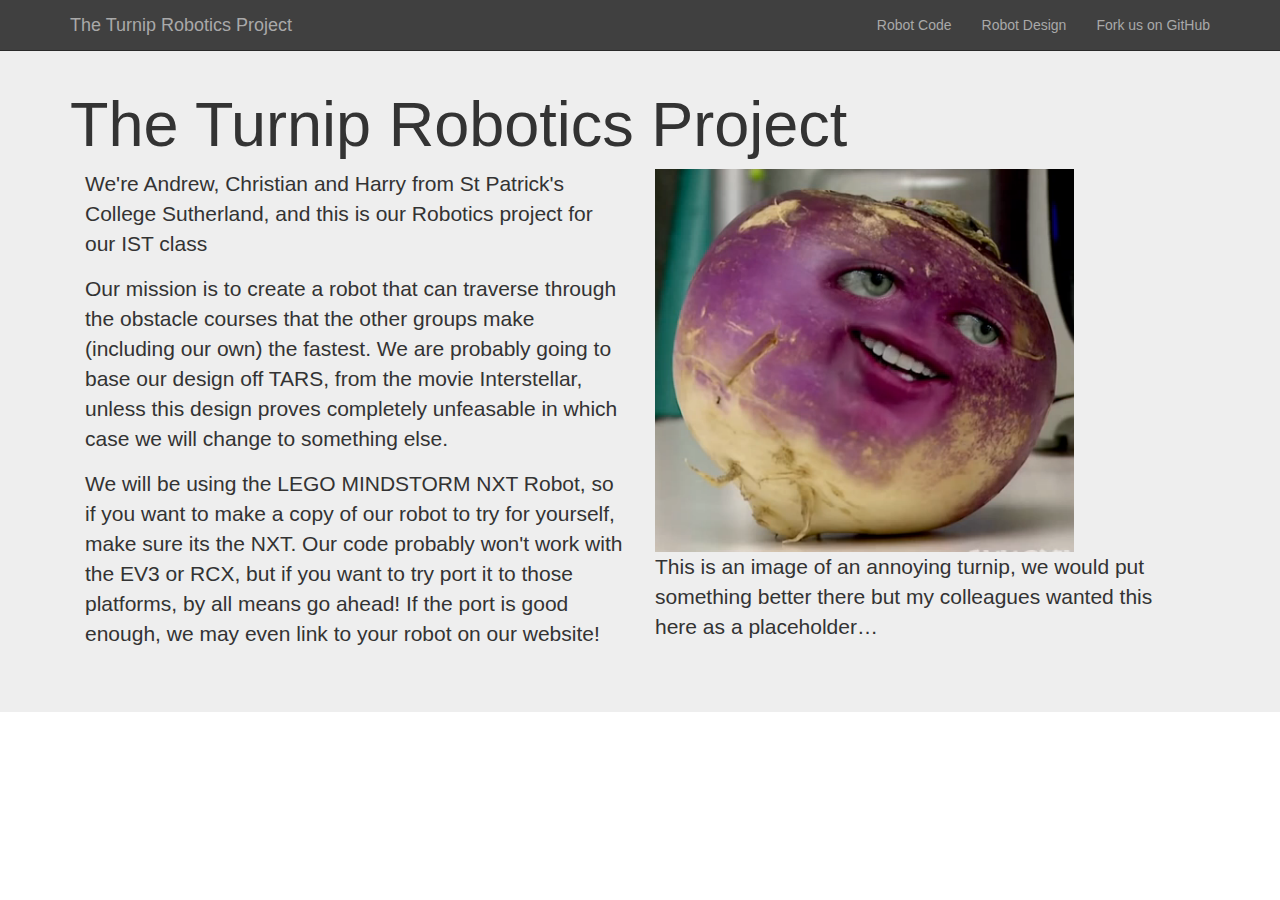
==== index.html @ 5889b2c0 "Added link to GitHub page in navbar" ====
<!DOCTYPE html>
<html lang="en">
  <head>
    <meta charset="utf-8">
    <meta http-equiv="X-UA-Compatible" content="IE=edge">
    <meta name="viewport" content="width=device-width, initial-scale=1">
    <!-- The above 3 meta tags *must* come first in the head; any other head content must come *after* these tags -->
    <title>The Turnip Robotics Project</title>

    <!-- Bootstrap -->
    <link href="css/bootstrap.min.css" rel="stylesheet">
    <link href="css/index.css" rel="stylesheet">

    <!-- HTML5 shim and Respond.js for IE8 support of HTML5 elements and media queries -->
    <!-- WARNING: Respond.js doesn't work if you view the page via file:// -->
    <!--[if lt IE 9]>
      <script src="https://oss.maxcdn.com/html5shiv/3.7.2/html5shiv.min.js"></script>
      <script src="https://oss.maxcdn.com/respond/1.4.2/respond.min.js"></script>
    <![endif]-->
  </head>
  <body>

    <!-- Fixed navbar -->
    <nav class="navbar navbar-inverse navbar-fixed-top">
      <div class="container">
        <div class="navbar-header">
          <button type="button" class="navbar-toggle collapsed" data-toggle="collapse" data-target="#navbar" aria-expanded="false" aria-controls="navbar">
            <span class="sr-only">Toggle navigation</span>
            <span class="icon-bar"></span>
            <span class="icon-bar"></span>
            <span class="icon-bar"></span>
          </button>
          <a class="navbar-brand" href="/index.html">The Turnip Robotics Project</a>
        </div>
        <div id="navbar" class="navbar-collapse collapse">
          <ul class="nav navbar-nav navbar-right">
            <li><a href="../navbar/">Robot Code</a></li>
            <li><a href="../navbar-static-top/">Robot Design</a></li>
            <li><a href="https://github.com/turniprobotics/">Fork us on GitHub</a>
          </ul>
        </div><!--/.nav-collapse -->
      </div>
    </nav>

    <div class="jumbotron">

      <!-- Main component for a primary marketing message or call to action -->
      <div class="container">
        <h1>The Turnip Robotics Project</h1>
        <div>
          <div class="col-md-6">
            <p>We're Andrew, Christian and Harry from St Patrick's College Sutherland, and this is our Robotics project for our IST class</p>
            <p>Our mission is to create a robot that can traverse through the obstacle courses that the other groups make (including our own) the fastest. We are probably going to base our design off TARS, from the movie Interstellar, unless this design proves completely unfeasable in which case we will change to something else.</p>
            <p>We will be using the LEGO MINDSTORM NXT Robot, so if you want to make a copy of our robot to try for yourself, make sure its the NXT. Our code probably won't work with the EV3 or RCX, but if you want to try port it to those platforms, by all means go ahead! If the port is good enough, we may even link to your robot on our website!</p>
          </div>
          <div class="col-md-6">
            <img src="images/annoyingturnip.png">
            <p>This is an image of an annoying turnip, we would put something better there but my colleagues wanted this here as a placeholder…</p>
          </div>
        </div>
      </div>

    </div> <!-- /container -->

    <!-- jQuery (necessary for Bootstrap's JavaScript plugins) -->
    <script src="https://ajax.googleapis.com/ajax/libs/jquery/1.11.3/jquery.min.js"></script>
    <!-- Include all compiled plugins (below), or include individual files as needed -->
    <script src="/js/bootstrap.min.js"></script>
  </body>
</html>
---- css/index.css ----
.jumbotron {
	padding-top: 70px;
}

.navbar-inverse {
	opacity: 0.85;
}
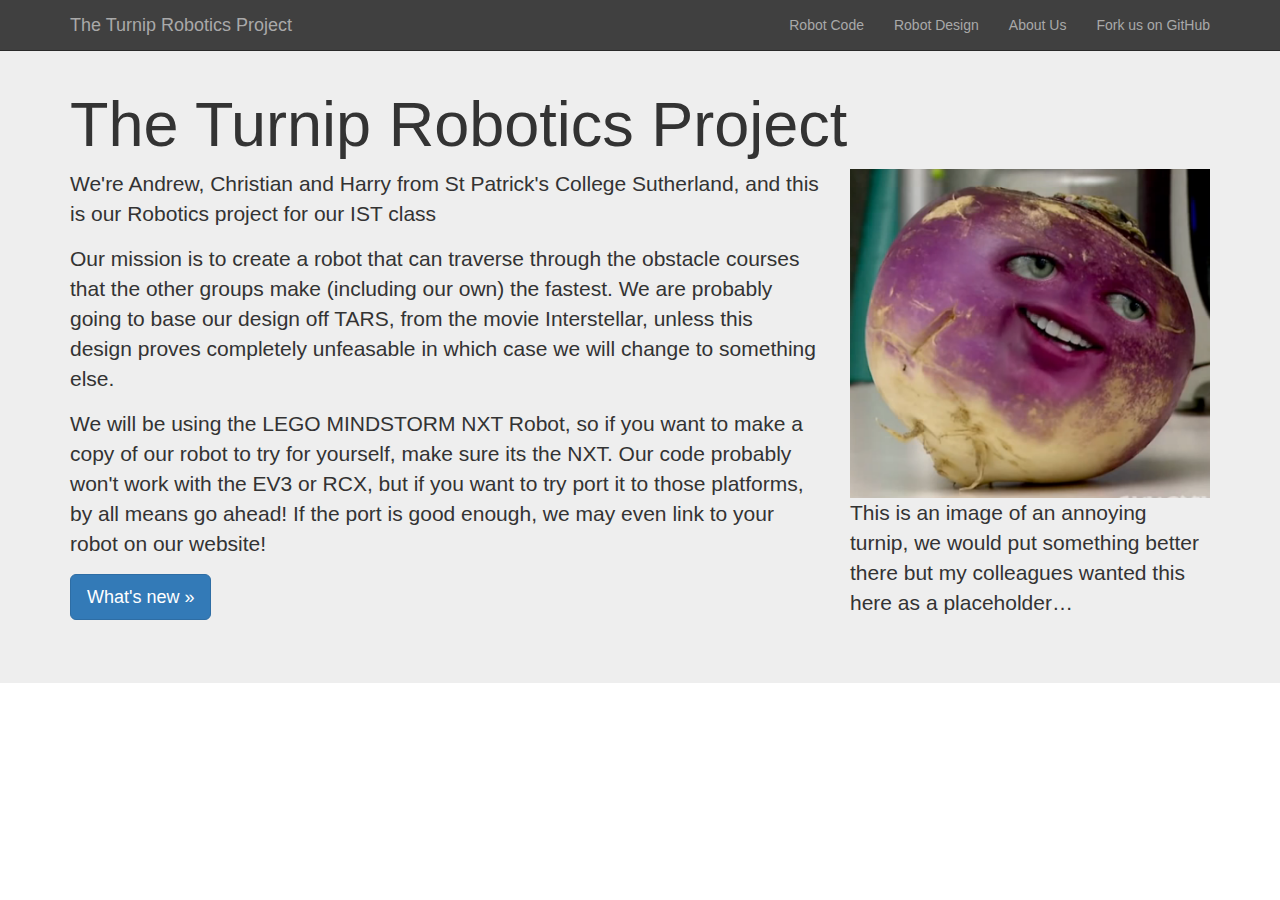
==== commit 9d393d31: "Added link to blog that I may or may not make" ====
--- a/index.html
+++ b/index.html
@@ -34,8 +34,9 @@
         </div>
         <div id="navbar" class="navbar-collapse collapse">
           <ul class="nav navbar-nav navbar-right">
-            <li><a href="../navbar/">Robot Code</a></li>
-            <li><a href="../navbar-static-top/">Robot Design</a></li>
+            <li><a href="code.html">Robot Code</a></li>
+            <li><a href="design.html/">Robot Design</a></li>
+            <li><a href="about-us.html">About Us</a></li>
             <li><a href="https://github.com/turniprobotics/">Fork us on GitHub</a>
           </ul>
         </div><!--/.nav-collapse -->
@@ -47,14 +48,17 @@
       <!-- Main component for a primary marketing message or call to action -->
       <div class="container">
         <h1>The Turnip Robotics Project</h1>
-        <div>
-          <div class="col-md-6">
+        <div class="row">
+          <div class="col-md-8">
             <p>We're Andrew, Christian and Harry from St Patrick's College Sutherland, and this is our Robotics project for our IST class</p>
             <p>Our mission is to create a robot that can traverse through the obstacle courses that the other groups make (including our own) the fastest. We are probably going to base our design off TARS, from the movie Interstellar, unless this design proves completely unfeasable in which case we will change to something else.</p>
             <p>We will be using the LEGO MINDSTORM NXT Robot, so if you want to make a copy of our robot to try for yourself, make sure its the NXT. Our code probably won't work with the EV3 or RCX, but if you want to try port it to those platforms, by all means go ahead! If the port is good enough, we may even link to your robot on our website!</p>
+            <p>
+              <a class="btn btn-lg btn-primary" href="/blog" role="button">What's new &raquo;</a>
+            </p>
           </div>
-          <div class="col-md-6">
-            <img src="images/annoyingturnip.png">
+          <div class="col-md-4">
+            <img src="images/annoyingturnip.png" style="width:100%" align="middle">
             <p>This is an image of an annoying turnip, we would put something better there but my colleagues wanted this here as a placeholder…</p>
           </div>
         </div>
--- a/css/index.css
+++ b/css/index.css
@@ -4,4 +4,4 @@
 
 .navbar-inverse {
 	opacity: 0.85;
-}+}
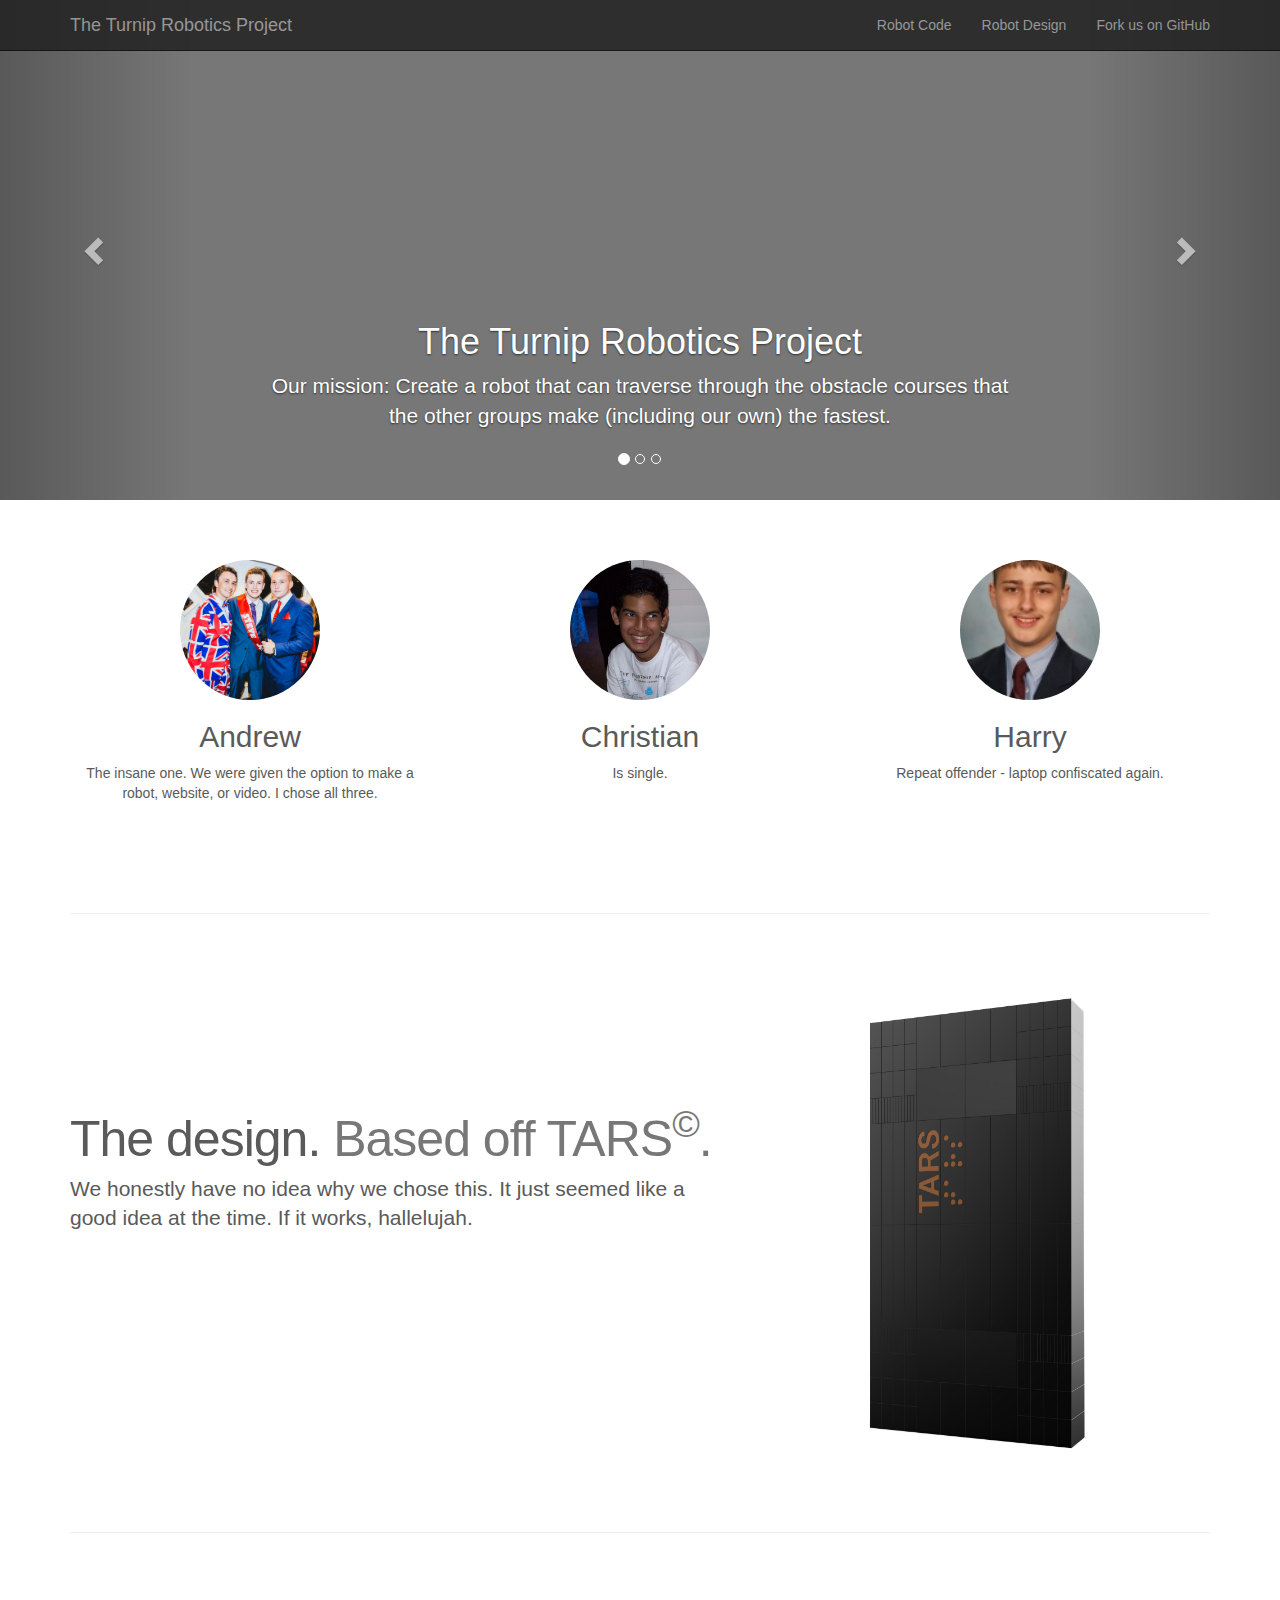
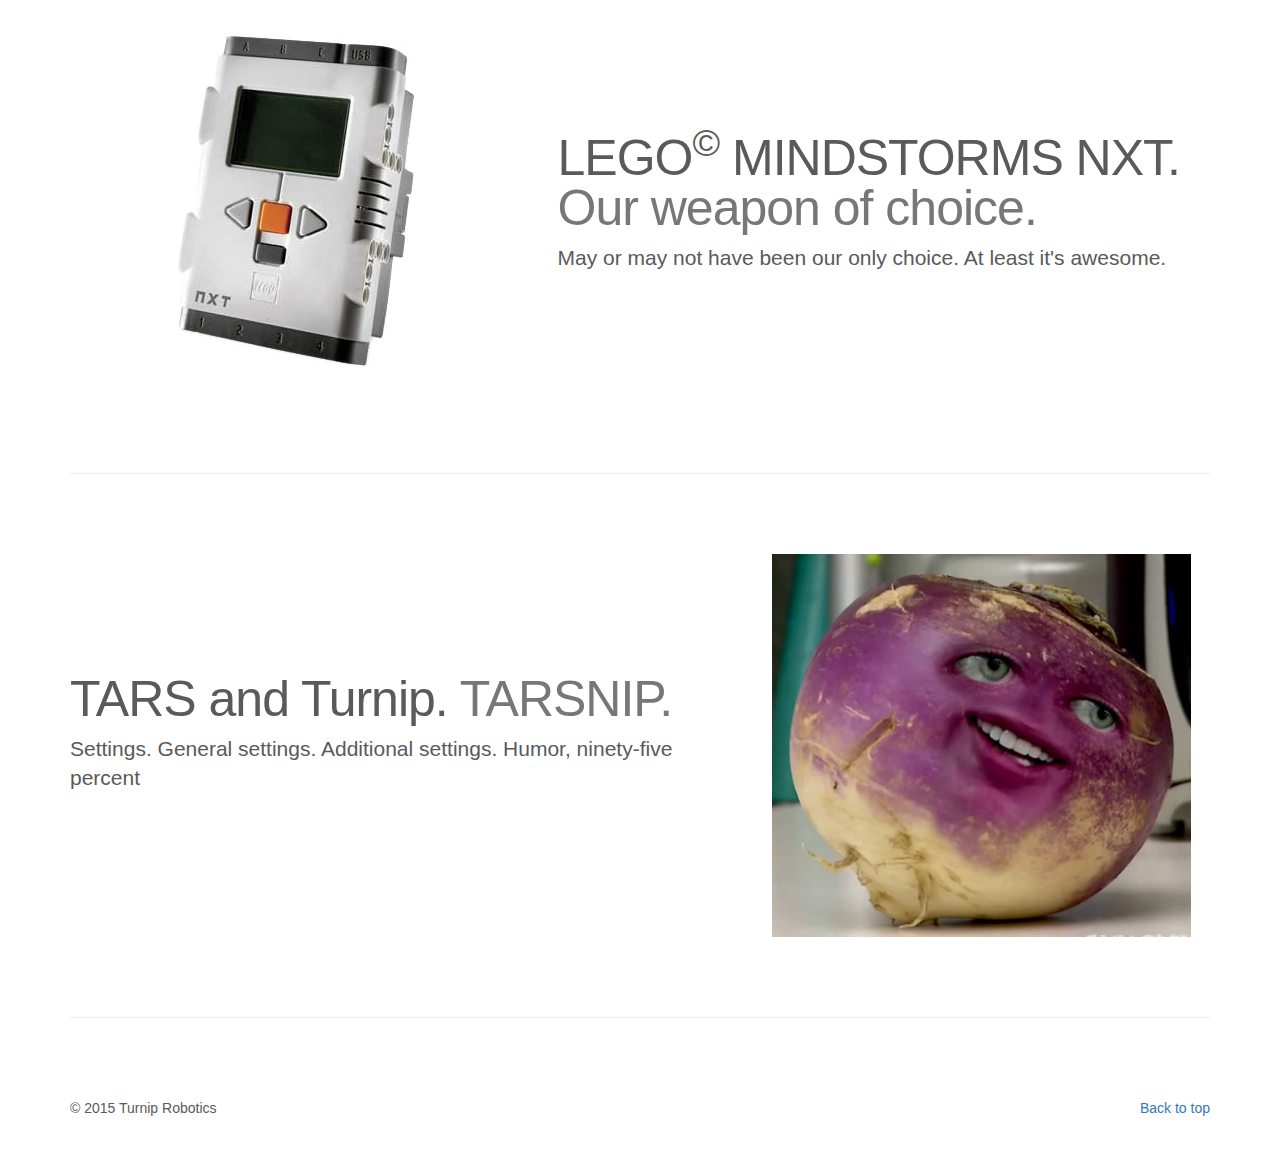
==== commit b33378f0: "Changed the design of the website to a carousel, and added more info" ====
--- a/index.html
+++ b/index.html
@@ -5,6 +5,8 @@
     <meta http-equiv="X-UA-Compatible" content="IE=edge">
     <meta name="viewport" content="width=device-width, initial-scale=1">
     <!-- The above 3 meta tags *must* come first in the head; any other head content must come *after* these tags -->
+    <meta name="description" content="Andrew, Christian and Harry's Robotics project for St. Patrick's College Sutherland, modelled after TARS from Interstellar">
+    <meta name="author" content="Turnip Robotics">
     <title>The Turnip Robotics Project</title>
 
     <!-- Bootstrap -->
@@ -36,35 +38,139 @@
           <ul class="nav navbar-nav navbar-right">
             <li><a href="code.html">Robot Code</a></li>
             <li><a href="design.html/">Robot Design</a></li>
-            <li><a href="about-us.html">About Us</a></li>
-            <li><a href="https://github.com/turniprobotics/">Fork us on GitHub</a>
+            <li><a href="https://github.com/turniprobotics/turniprobotics.github.io">Fork us on GitHub</a></li>
           </ul>
         </div><!--/.nav-collapse -->
       </div>
     </nav>
 
-    <div class="jumbotron">
-
-      <!-- Main component for a primary marketing message or call to action -->
-      <div class="container">
-        <h1>The Turnip Robotics Project</h1>
-        <div class="row">
-          <div class="col-md-8">
-            <p>We're Andrew, Christian and Harry from St Patrick's College Sutherland, and this is our Robotics project for our IST class</p>
-            <p>Our mission is to create a robot that can traverse through the obstacle courses that the other groups make (including our own) the fastest. We are probably going to base our design off TARS, from the movie Interstellar, unless this design proves completely unfeasable in which case we will change to something else.</p>
-            <p>We will be using the LEGO MINDSTORM NXT Robot, so if you want to make a copy of our robot to try for yourself, make sure its the NXT. Our code probably won't work with the EV3 or RCX, but if you want to try port it to those platforms, by all means go ahead! If the port is good enough, we may even link to your robot on our website!</p>
-            <p>
-              <a class="btn btn-lg btn-primary" href="/blog" role="button">What's new &raquo;</a>
-            </p>
+    <!-- Carousel
+    ================================================== -->
+    <div id="myCarousel" class="carousel slide" data-ride="carousel">
+      <!-- Indicators -->
+      <ol class="carousel-indicators">
+        <li data-target="#myCarousel" data-slide-to="0" class="active"></li>
+        <li data-target="#myCarousel" data-slide-to="1"></li>
+        <li data-target="#myCarousel" data-slide-to="2"></li>
+      </ol>
+      <div class="carousel-inner" role="listbox">
+        <div class="item active">
+          <img class="first-slide" src="[data-uri]" alt="First slide">
+          <div class="container">
+            <div class="carousel-caption">
+              <h1>The Turnip Robotics Project</h1>
+              <p>Our mission: Create a robot that can traverse through the obstacle courses that the other groups make (including our own) the fastest.</p>
+            </div>
           </div>
-          <div class="col-md-4">
-            <img src="images/annoyingturnip.png" style="width:100%" align="middle">
-            <p>This is an image of an annoying turnip, we would put something better there but my colleagues wanted this here as a placeholder…</p>
+        </div>
+        <div class="item">
+          <img class="second-slide" src="[data-uri]" alt="Second slide">
+          <div class="container">
+            <div class="carousel-caption">
+              <h1>What's new</h1>
+              <p>Catch up on our progress with the project</p>
+              <p><a class="btn btn-lg btn-primary" href="#" role="button">Blog &raquo;</a></p>
+            </div>
+          </div>
+        </div>
+        <div class="item">
+          <img class="third-slide" src="[data-uri]" alt="Third slide">
+          <div class="container">
+            <div class="carousel-caption">
+              <h1>Download our robot</h1>
+              <p>Want to make our robot yourselves? Download the LEGO Digital Designer and LEGO MINDSTORMS NXT .rbt files here</p>
+              <p><a class="btn btn-lg btn-primary" href="#" role="button">Download &raquo;</a></p>
+            </div>
           </div>
         </div>
       </div>
+      <a class="left carousel-control" href="#myCarousel" role="button" data-slide="prev">
+        <span class="glyphicon glyphicon-chevron-left" aria-hidden="true"></span>
+        <span class="sr-only">Previous</span>
+      </a>
+      <a class="right carousel-control" href="#myCarousel" role="button" data-slide="next">
+        <span class="glyphicon glyphicon-chevron-right" aria-hidden="true"></span>
+        <span class="sr-only">Next</span>
+      </a>
+    </div><!-- /.carousel -->
 
-    </div> <!-- /container -->
+
+    <!-- Marketing messaging and featurettes
+    ================================================== -->
+    <!-- Wrap the rest of the page in another container to center all the content. -->
+
+    <div class="container marketing">
+
+      <!-- Three columns of text below the carousel -->
+      <div class="row">
+        <div class="col-lg-4">
+          <img class="img-circle" src="images/Andrew.jpg" alt="Andrew" width="140" height="140">
+          <h2>Andrew</h2>
+          <p>The insane one. We were given the option to make a robot, website, or video. I chose all three.</p>
+        </div><!-- /.col-lg-4 -->
+        <div class="col-lg-4">
+          <img class="img-circle" src="images/Christian.jpg" alt="Generic placeholder image" width="140" height="140">
+          <h2>Christian</h2>
+          <p>Is single.</p>
+        </div><!-- /.col-lg-4 -->
+        <div class="col-lg-4">
+          <img class="img-circle" src="images/Harry.jpg" alt="Harry" width="140" height="140">
+          <h2>Harry</h2>
+          <p>Repeat offender - laptop confiscated again.</p>
+        </div><!-- /.col-lg-4 -->
+      </div><!-- /.row -->
+
+
+      <!-- START THE FEATURETTES -->
+
+      <hr class="featurette-divider">
+
+      <div class="row featurette">
+        <div class="col-md-7">
+          <h2 class="featurette-heading">The design. <span class="text-muted">Based off TARS<sup>&copy;</sup>.</span></h2>
+          <p class="lead">We honestly have no idea why we chose this. It just seemed like a good idea at the time. If it works, hallelujah.</p>
+        </div>
+        <div class="col-md-5">
+          <img class="featurette-image img-responsive center-block" src="images/TARS.jpg" alt="TARS">
+        </div>
+      </div>
+
+      <hr class="featurette-divider">
+
+      <div class="row featurette">
+        <div class="col-md-7 col-md-push-5">
+          <h2 class="featurette-heading">LEGO<sup>&copy;</sup> MINDSTORMS NXT. <span class="text-muted">Our weapon of choice.</span></h2>
+          <p class="lead">May or may not have been our only choice. At least it's awesome.</p>
+        </div>
+        <div class="col-md-5 col-md-pull-7">
+          <img class="featurette-image img-responsive center-block" src="images/NXT.jpg" alt="Generic placeholder image">
+        </div>
+      </div>
+
+      <hr class="featurette-divider">
+
+      <div class="row featurette">
+        <div class="col-md-7">
+          <h2 class="featurette-heading">TARS and Turnip. <span class="text-muted">TARSNIP.</span></h2>
+          <p class="lead">Settings. General settings. Additional settings. Humor, ninety-five percent</p>
+        </div>
+        <div class="col-md-5">
+          <img class="featurette-image img-responsive center-block" src="images/annoyingturnip.png" alt="Generic placeholder image">
+        </div>
+      </div>
+
+      <hr class="featurette-divider">
+
+      <!-- /END THE FEATURETTES -->
+
+
+      <!-- FOOTER -->
+      <footer>
+        <p class="pull-right"><a href="#">Back to top</a></p>
+        <p>&copy; 2015 Turnip Robotics</p>
+      </footer>
+
+    </div><!-- /.container -->
 
     <!-- jQuery (necessary for Bootstrap's JavaScript plugins) -->
     <script src="https://ajax.googleapis.com/ajax/libs/jquery/1.11.3/jquery.min.js"></script>
--- a/css/index.css
+++ b/css/index.css
@@ -1,7 +1,140 @@
-.jumbotron {
-	padding-top: 70px;
+/* GLOBAL STYLES
+-------------------------------------------------- */
+/* Padding below the footer and lighter body text */
+
+body {
+  padding-bottom: 40px;
+  color: #5a5a5a;
 }
 
+
+/* CUSTOMIZE THE NAVBAR
+-------------------------------------------------- */
+
+/* Special class on .container surrounding .navbar, used for positioning it into place. */
+.navbar-wrapper {
+  position: absolute;
+  top: 0;
+  right: 0;
+  left: 0;
+  z-index: 20;
+}
+
+/* Flip around the padding for proper display in narrow viewports */
+.navbar-wrapper > .container {
+  padding-right: 0;
+  padding-left: 0;
+}
+.navbar-wrapper .navbar {
+  padding-right: 15px;
+  padding-left: 15px;
+}
+.navbar-wrapper .navbar .container {
+  width: auto;
+}
 .navbar-inverse {
 	opacity: 0.85;
 }
+
+
+/* CUSTOMIZE THE CAROUSEL
+-------------------------------------------------- */
+
+/* Carousel base class */
+.carousel {
+  height: 500px;
+  margin-bottom: 60px;
+}
+/* Since positioning the image, we need to help out the caption */
+.carousel-caption {
+  z-index: 10;
+}
+
+/* Declare heights because of positioning of img element */
+.carousel .item {
+  height: 500px;
+  background-color: #777;
+}
+.carousel-inner > .item > img {
+  position: absolute;
+  top: 0;
+  left: 0;
+  min-width: 100%;
+  height: 500px;
+}
+.img-circle{
+	object-fit: cover;
+}
+
+
+/* MARKETING CONTENT
+-------------------------------------------------- */
+
+/* Center align the text within the three columns below the carousel */
+.marketing .col-lg-4 {
+  margin-bottom: 20px;
+  text-align: center;
+}
+.marketing h2 {
+  font-weight: normal;
+}
+.marketing .col-lg-4 p {
+  margin-right: 10px;
+  margin-left: 10px;
+}
+
+
+/* Featurettes
+------------------------- */
+
+.featurette-divider {
+  margin: 80px 0; /* Space out the Bootstrap <hr> more */
+}
+
+/* Thin out the marketing headings */
+.featurette-heading {
+  font-weight: 300;
+  line-height: 1;
+  letter-spacing: -1px;
+}
+
+
+/* RESPONSIVE CSS
+-------------------------------------------------- */
+
+@media (min-width: 768px) {
+  /* Navbar positioning foo */
+  .navbar-wrapper {
+    margin-top: 20px;
+  }
+  .navbar-wrapper .container {
+    padding-right: 15px;
+    padding-left: 15px;
+  }
+  .navbar-wrapper .navbar {
+    padding-right: 0;
+    padding-left: 0;
+  }
+
+  /* The navbar becomes detached from the top, so we round the corners */
+  .navbar-wrapper .navbar {
+    border-radius: 4px;
+  }
+
+  /* Bump up size of carousel content */
+  .carousel-caption p {
+    margin-bottom: 20px;
+    font-size: 21px;
+    line-height: 1.4;
+  }
+
+  .featurette-heading {
+    font-size: 50px;
+  }
+}
+
+@media (min-width: 992px) {
+  .featurette-heading {
+    margin-top: 120px;
+  }
+}
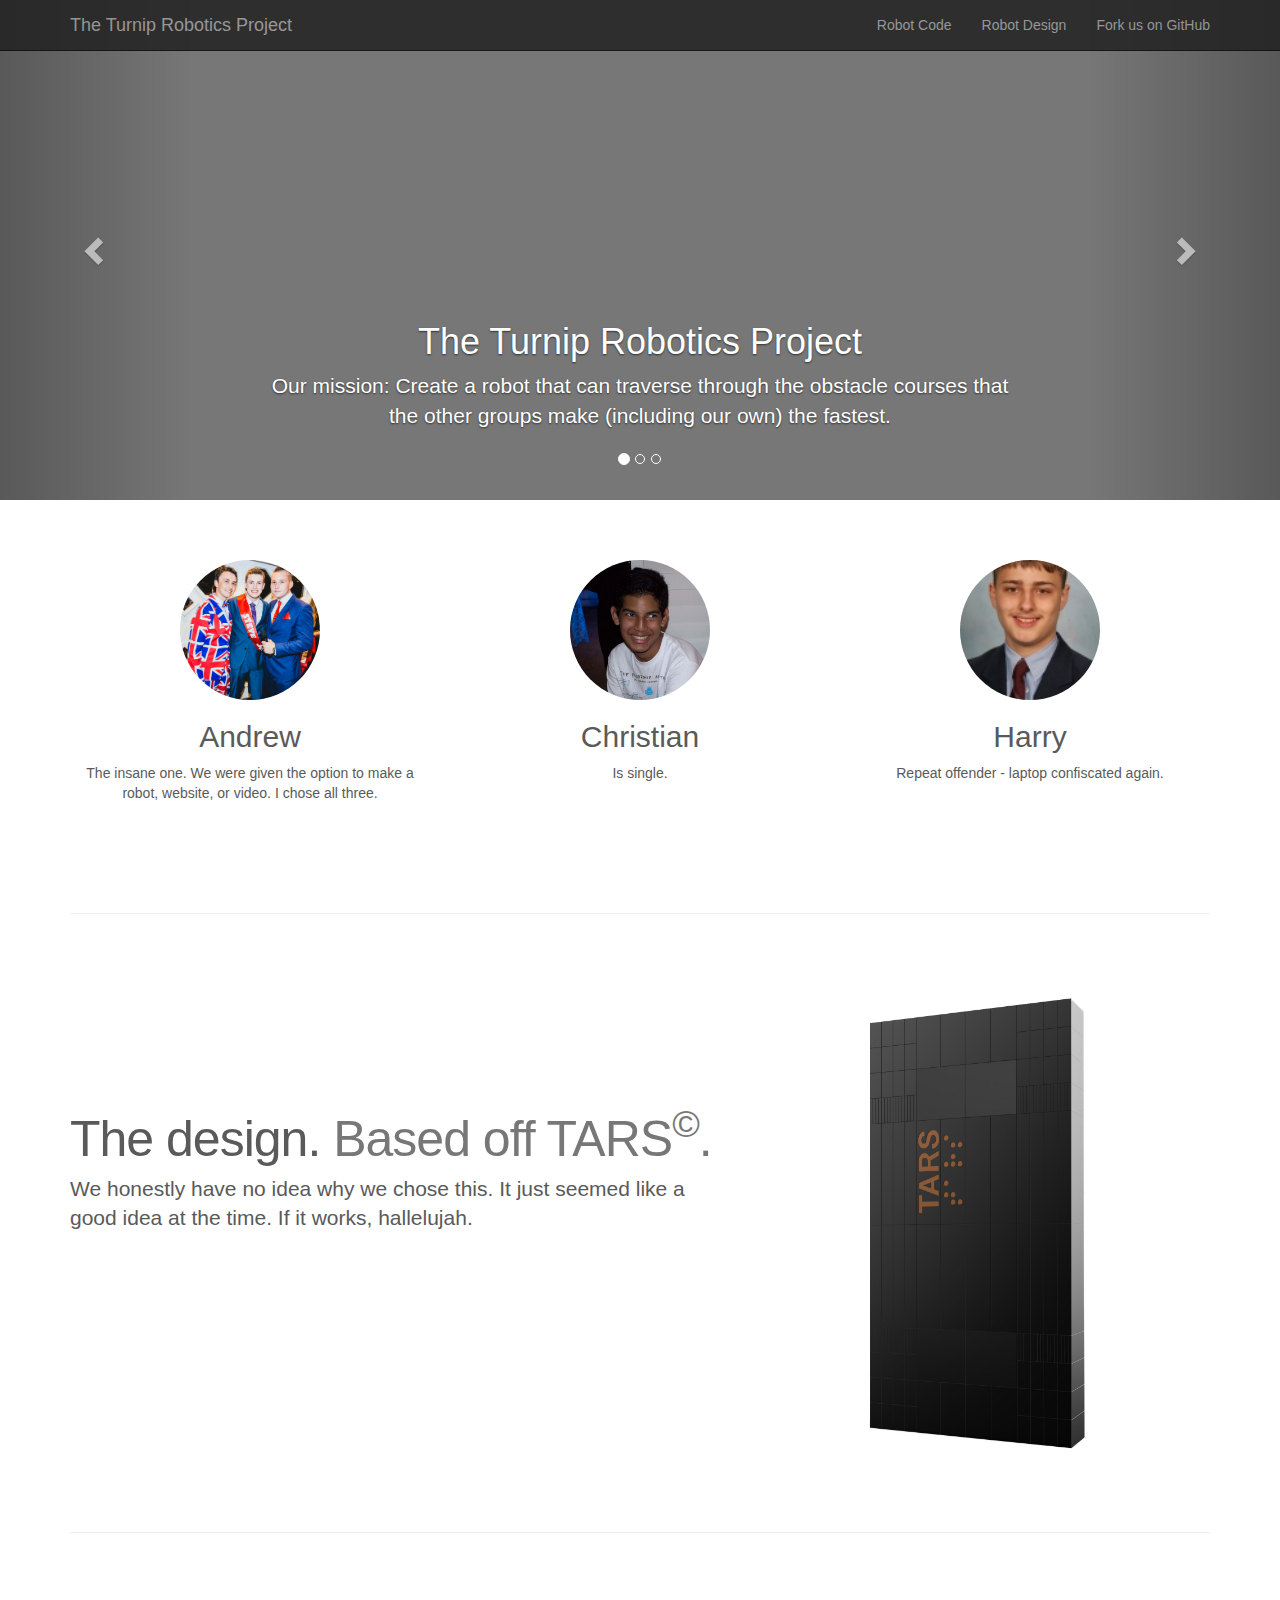
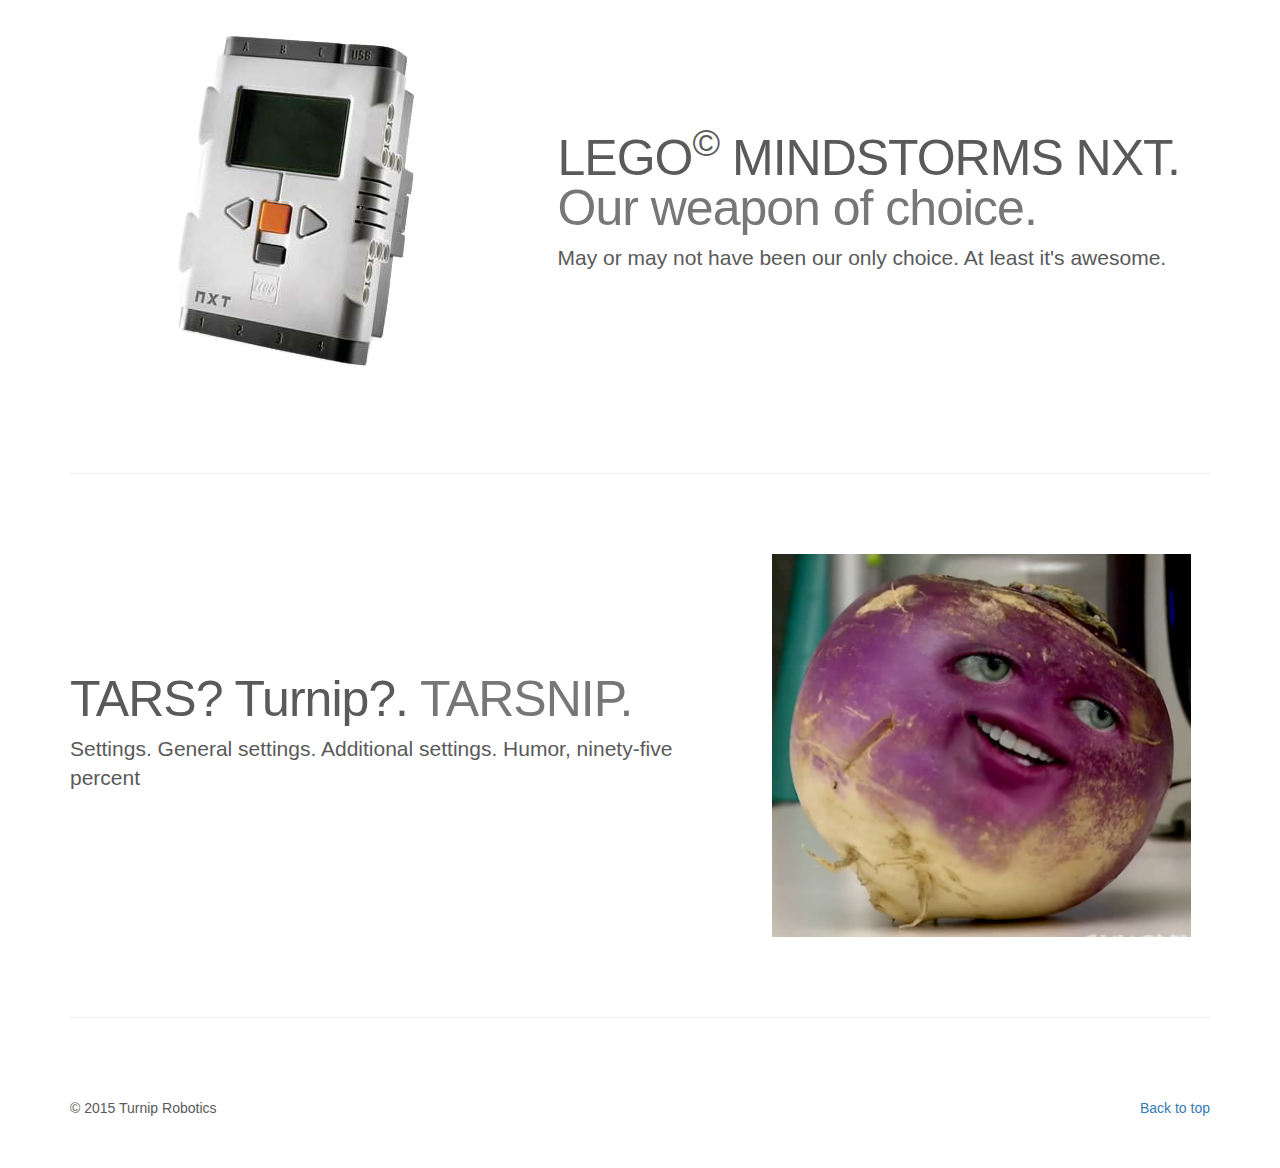
==== commit 3f564dde: "Update index.html" ====
--- a/index.html
+++ b/index.html
@@ -151,7 +151,7 @@
 
       <div class="row featurette">
         <div class="col-md-7">
-          <h2 class="featurette-heading">TARS and Turnip. <span class="text-muted">TARSNIP.</span></h2>
+          <h2 class="featurette-heading">TARS? Turnip?. <span class="text-muted">TARSNIP.</span></h2>
           <p class="lead">Settings. General settings. Additional settings. Humor, ninety-five percent</p>
         </div>
         <div class="col-md-5">
@@ -177,4 +177,4 @@
     <!-- Include all compiled plugins (below), or include individual files as needed -->
     <script src="/js/bootstrap.min.js"></script>
   </body>
-</html>+</html>
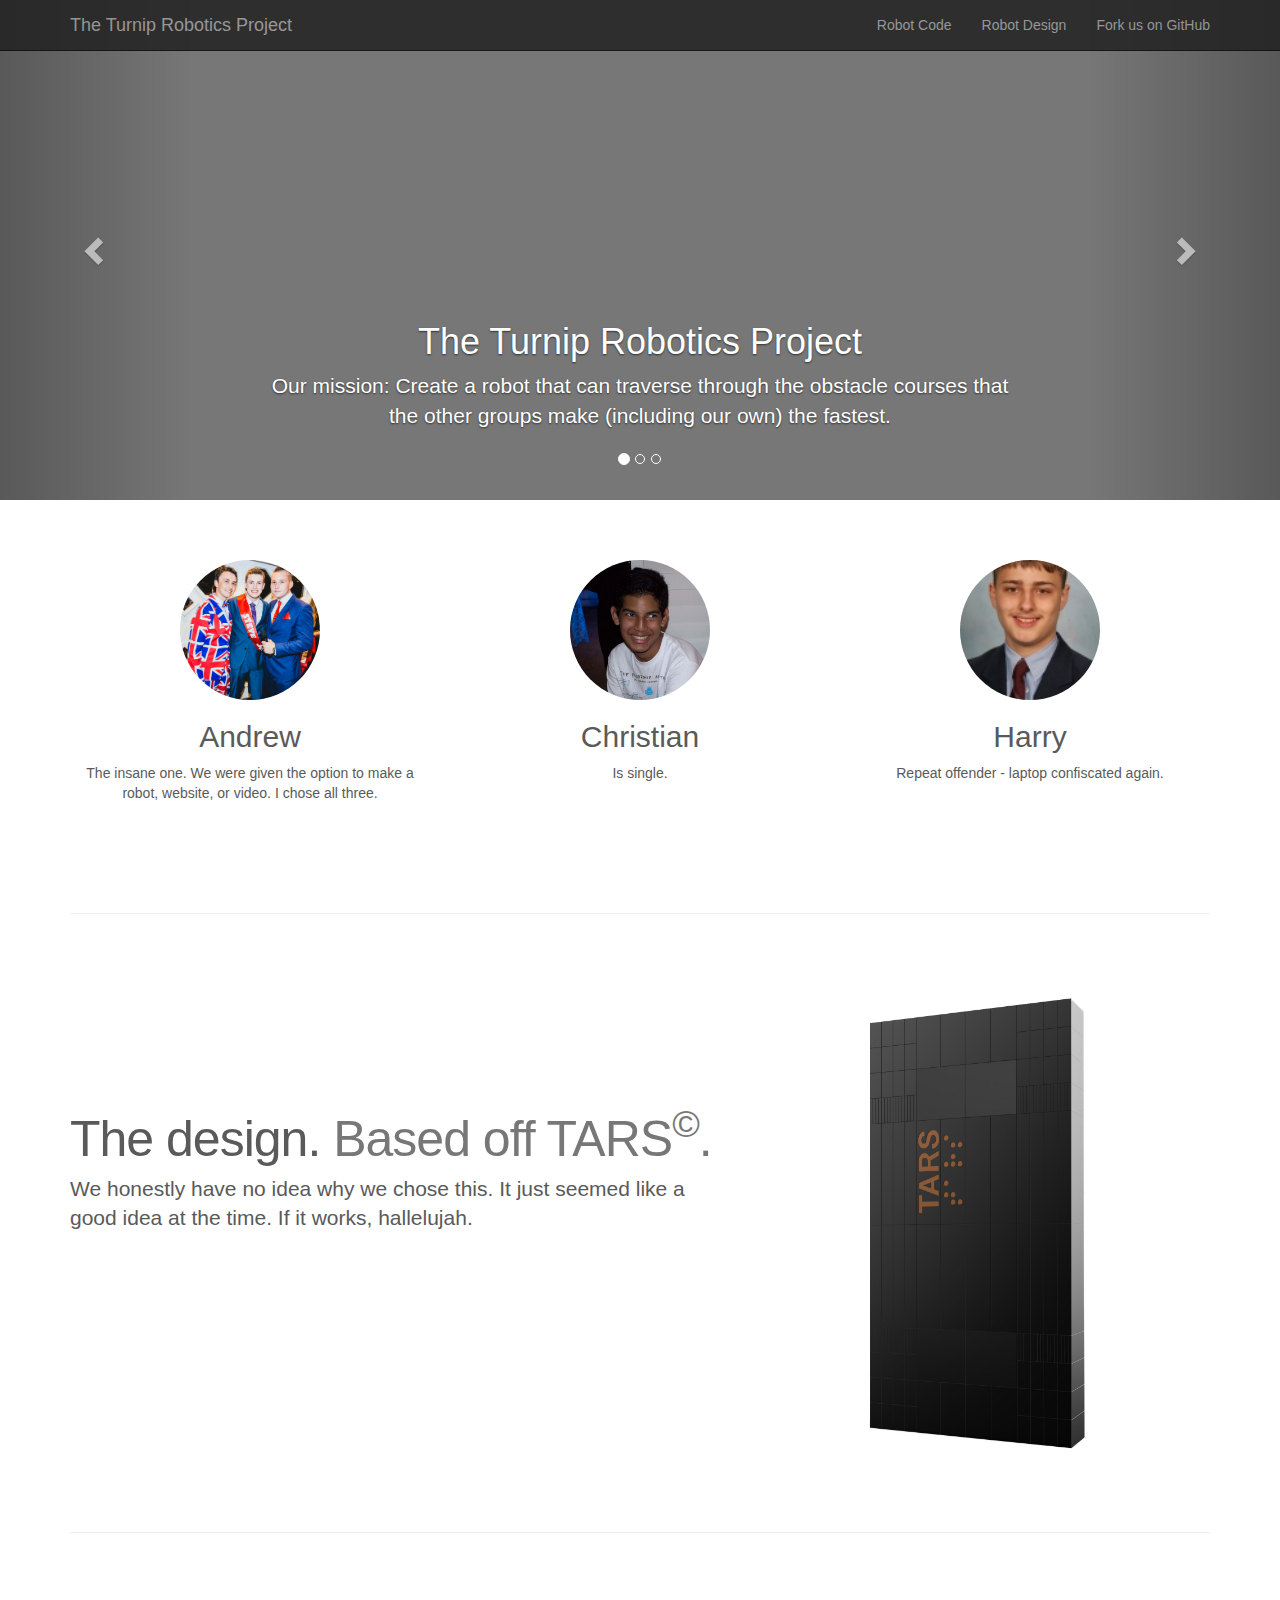
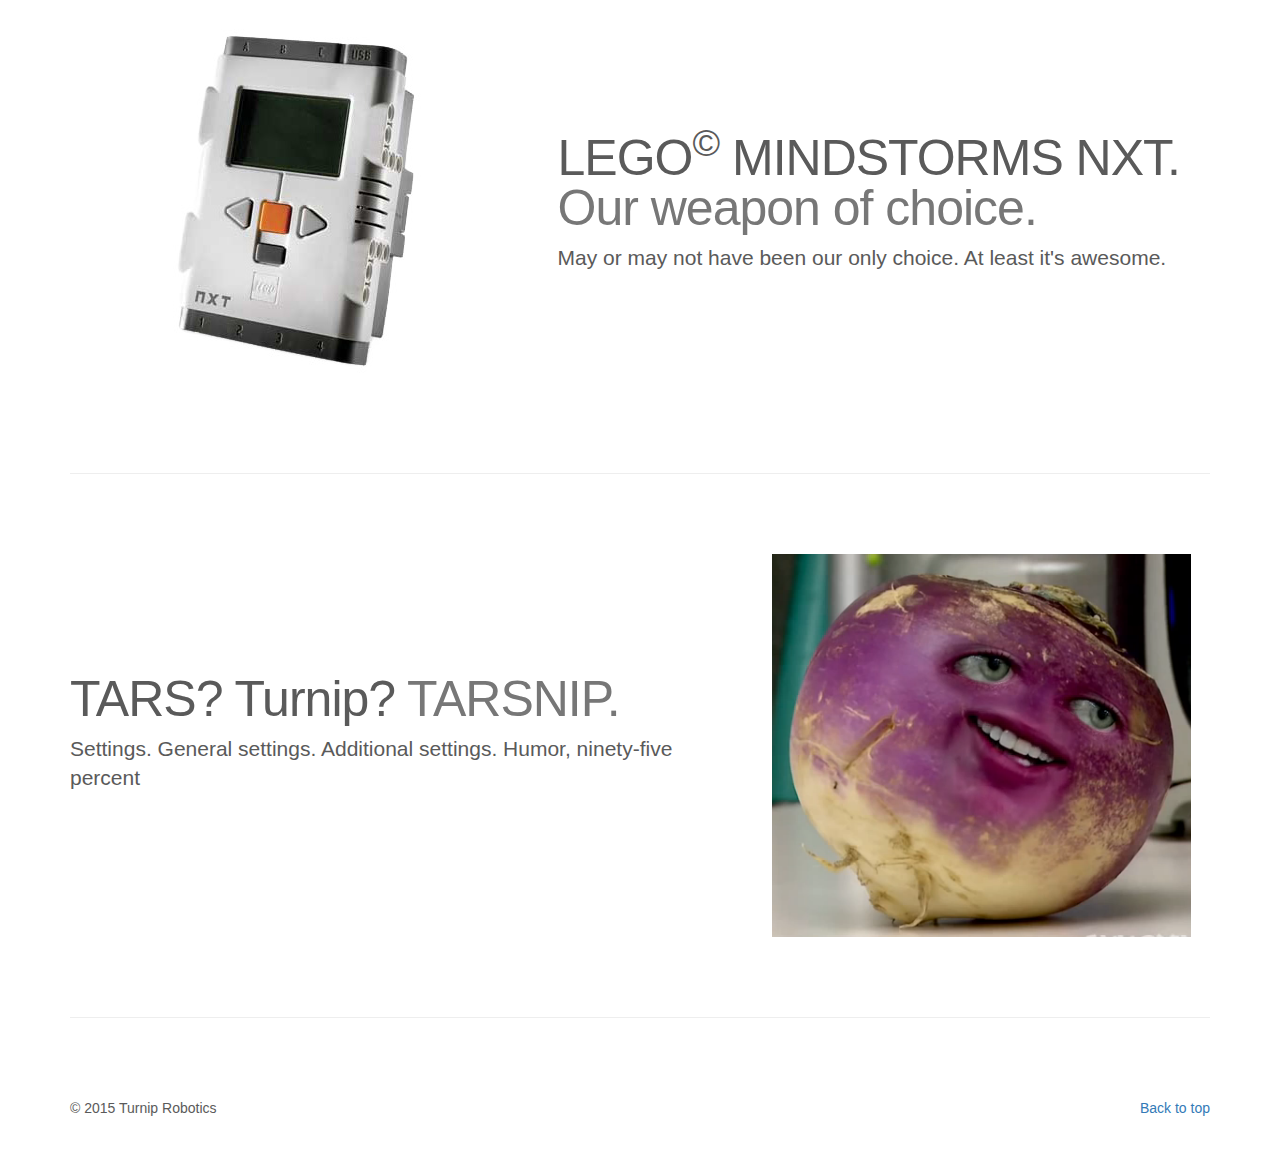
==== commit 045b61ac: "fixed harry's incompetence with HTML ASCII" ====
--- a/index.html
+++ b/index.html
@@ -151,7 +151,7 @@
 
       <div class="row featurette">
         <div class="col-md-7">
-          <h2 class="featurette-heading">TARS? Turnip?. <span class="text-muted">TARSNIP.</span></h2>
+          <h2 class="featurette-heading">TARS&#63; Turnip&#63; <span class="text-muted">TARSNIP.</span></h2>
           <p class="lead">Settings. General settings. Additional settings. Humor, ninety-five percent</p>
         </div>
         <div class="col-md-5">
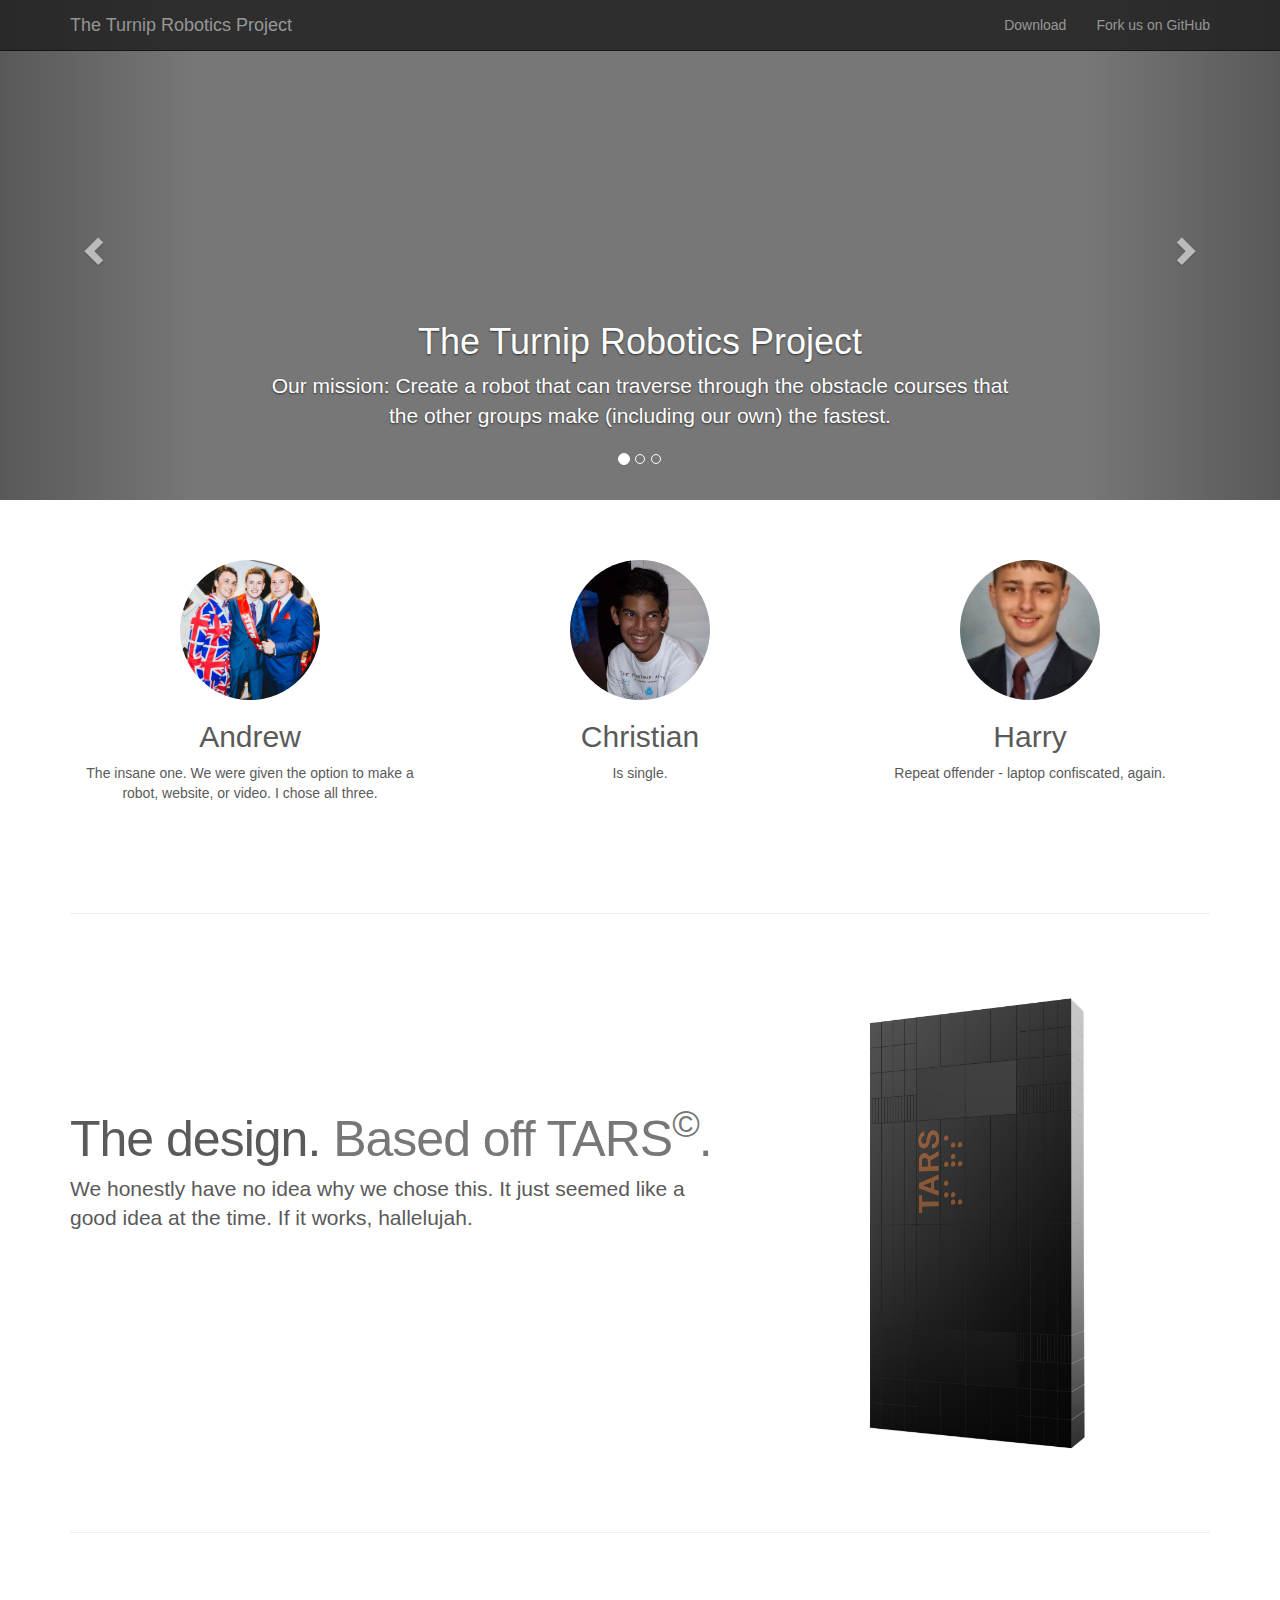
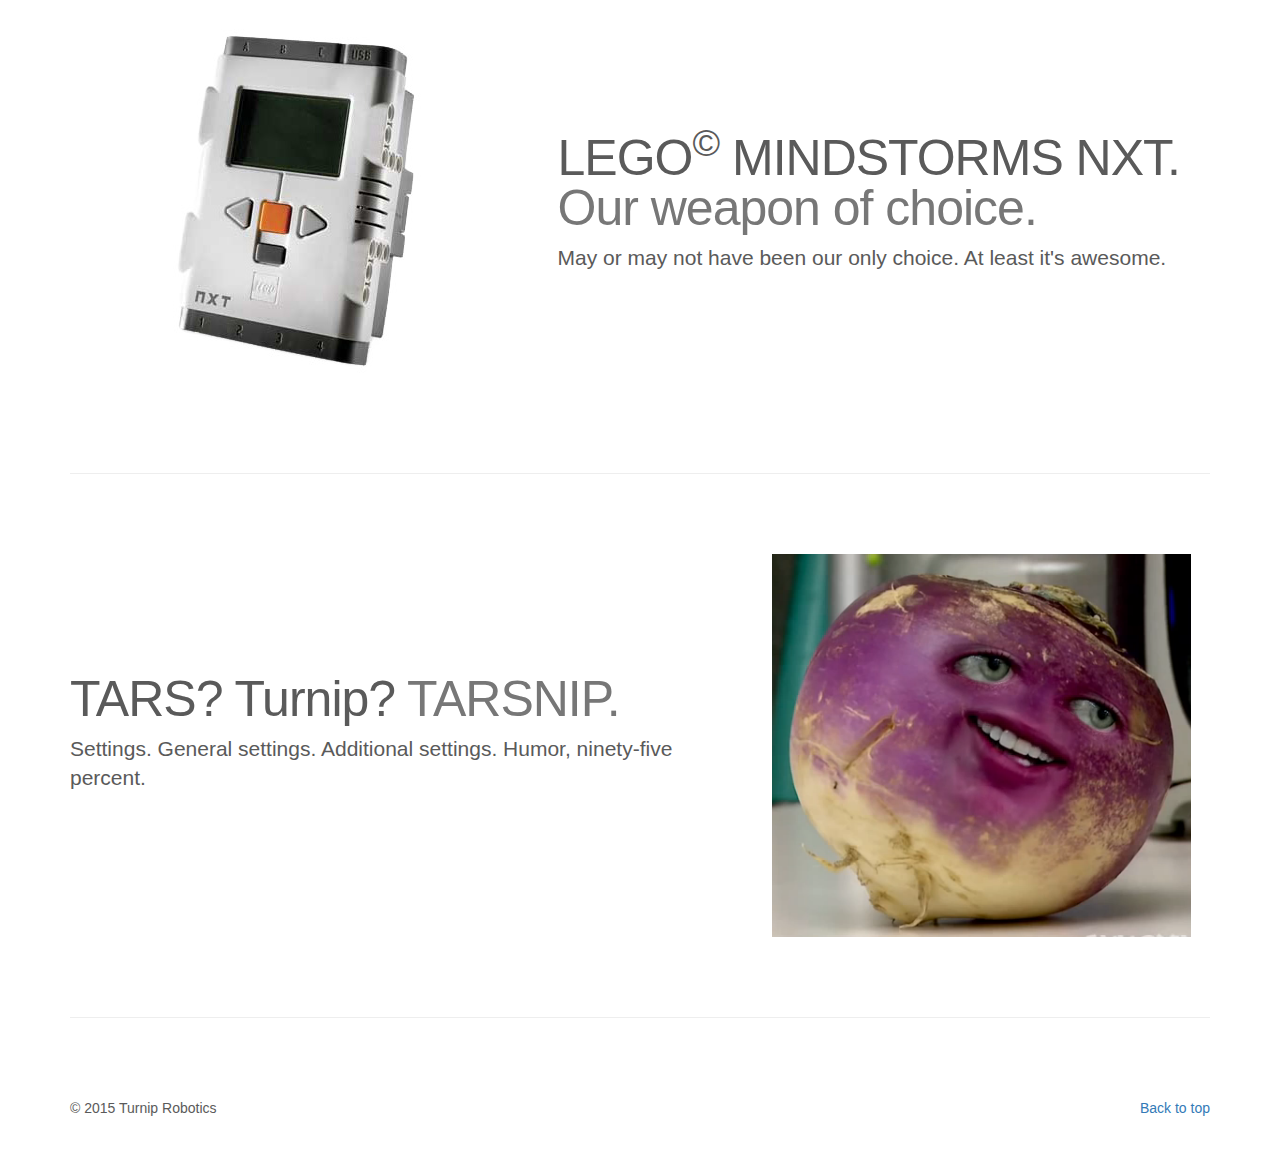
==== commit 63e842e6: "Added download page and reference in index" ====
--- a/index.html
+++ b/index.html
@@ -36,8 +36,7 @@
         </div>
         <div id="navbar" class="navbar-collapse collapse">
           <ul class="nav navbar-nav navbar-right">
-            <li><a href="code.html">Robot Code</a></li>
-            <li><a href="design.html/">Robot Design</a></li>
+            <li><a href="download.html">Download</a></li>
             <li><a href="https://github.com/turniprobotics/turniprobotics.github.io">Fork us on GitHub</a></li>
           </ul>
         </div><!--/.nav-collapse -->
@@ -116,7 +115,7 @@
         <div class="col-lg-4">
           <img class="img-circle" src="images/Harry.jpg" alt="Harry" width="140" height="140">
           <h2>Harry</h2>
-          <p>Repeat offender - laptop confiscated again.</p>
+          <p>Repeat offender - laptop confiscated, again.</p>
         </div><!-- /.col-lg-4 -->
       </div><!-- /.row -->
 
@@ -152,7 +151,7 @@
       <div class="row featurette">
         <div class="col-md-7">
           <h2 class="featurette-heading">TARS&#63; Turnip&#63; <span class="text-muted">TARSNIP.</span></h2>
-          <p class="lead">Settings. General settings. Additional settings. Humor, ninety-five percent</p>
+          <p class="lead">Settings. General settings. Additional settings. Humor, ninety-five percent.</p>
         </div>
         <div class="col-md-5">
           <img class="featurette-image img-responsive center-block" src="images/annoyingturnip.png" alt="Generic placeholder image">
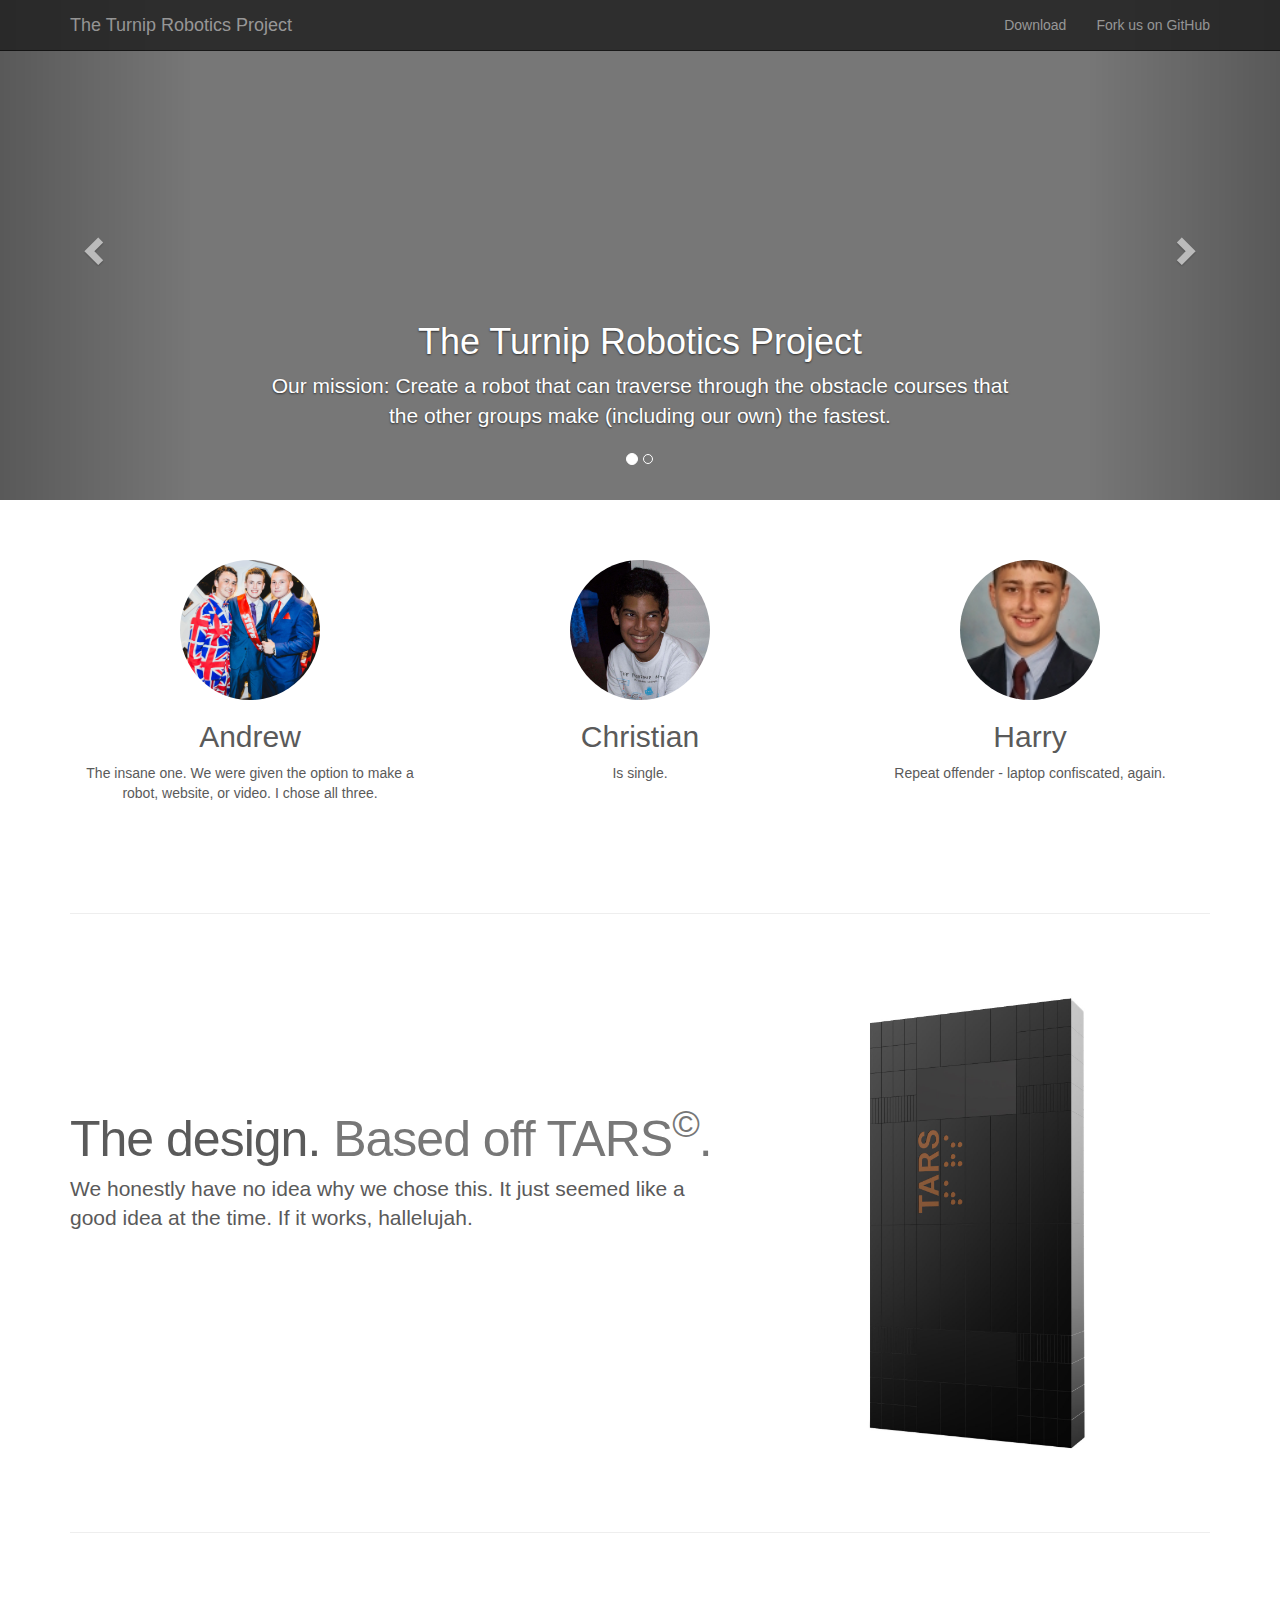
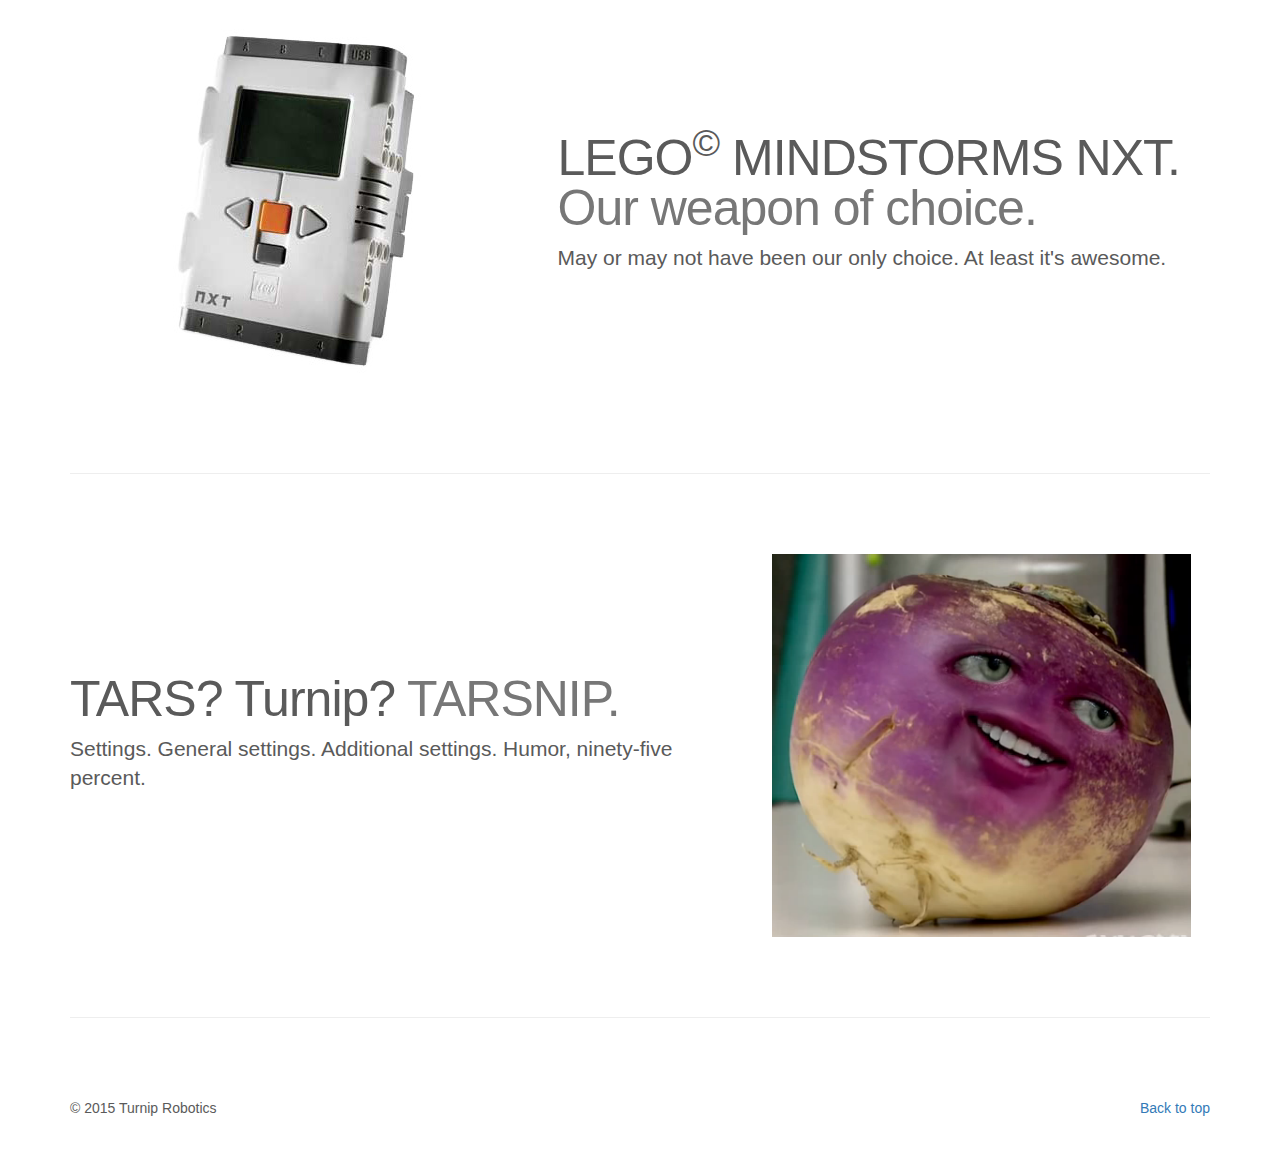
==== commit c0f8237f: "Made download page useful (sorta), and removed blog reference (not doing it)" ====
--- a/index.html
+++ b/index.html
@@ -50,7 +50,6 @@
       <ol class="carousel-indicators">
         <li data-target="#myCarousel" data-slide-to="0" class="active"></li>
         <li data-target="#myCarousel" data-slide-to="1"></li>
-        <li data-target="#myCarousel" data-slide-to="2"></li>
       </ol>
       <div class="carousel-inner" role="listbox">
         <div class="item active">
@@ -63,17 +62,7 @@
           </div>
         </div>
         <div class="item">
-          <img class="second-slide" src="[data-uri]" alt="Second slide">
-          <div class="container">
-            <div class="carousel-caption">
-              <h1>What's new</h1>
-              <p>Catch up on our progress with the project</p>
-              <p><a class="btn btn-lg btn-primary" href="#" role="button">Blog &raquo;</a></p>
-            </div>
-          </div>
-        </div>
-        <div class="item">
-          <img class="third-slide" src="[data-uri]" alt="Third slide">
+          <img class="second-slide" src="[data-uri]" alt="Third slide">
           <div class="container">
             <div class="carousel-caption">
               <h1>Download our robot</h1>
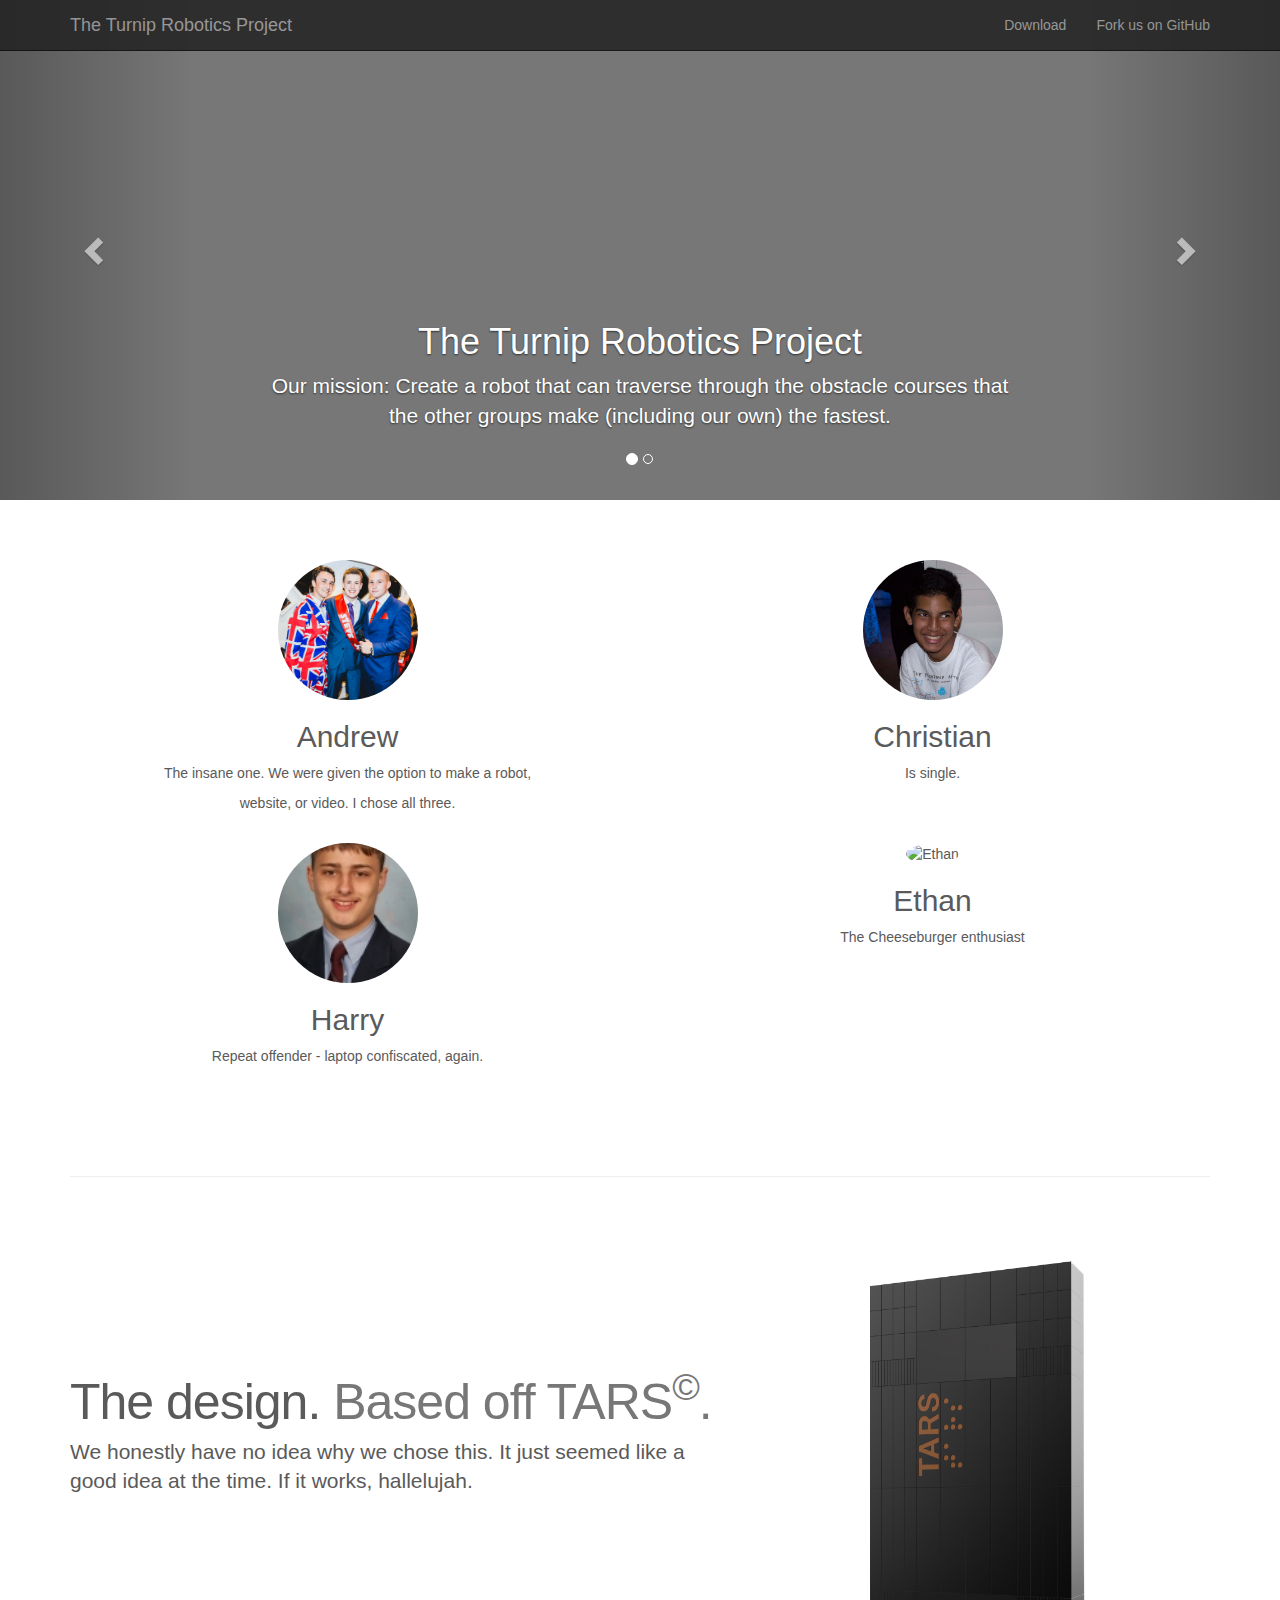
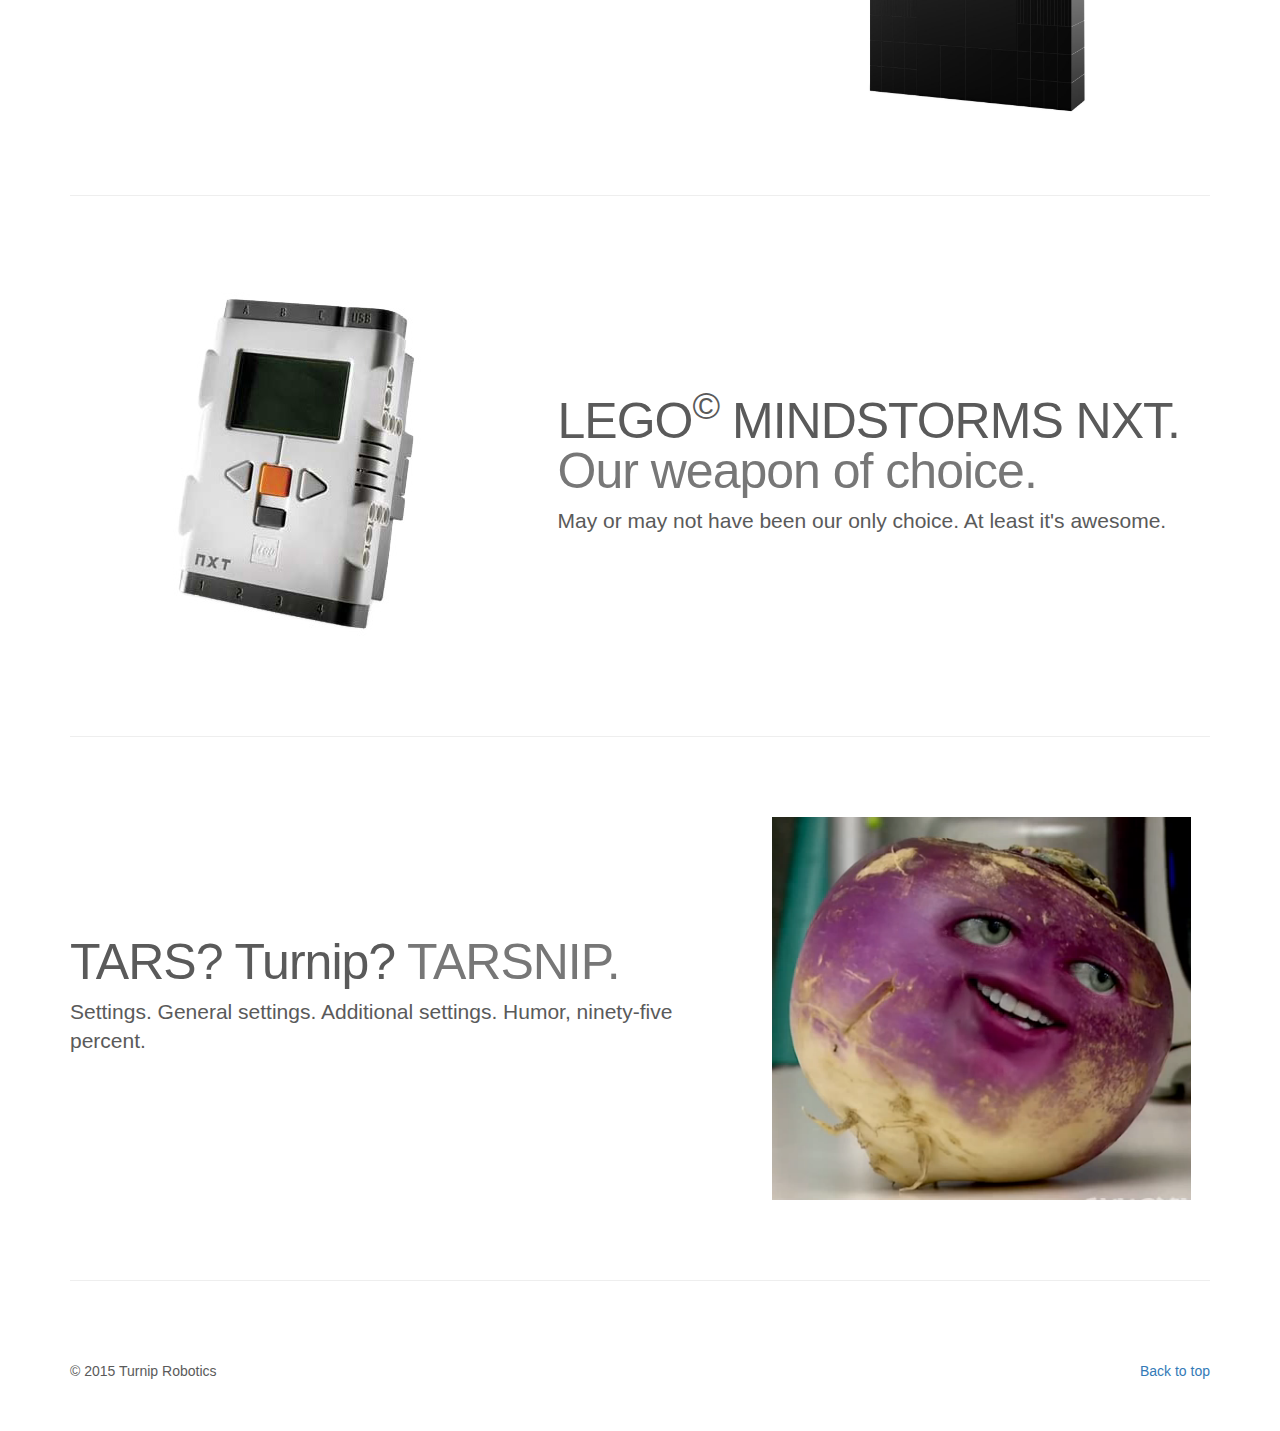
==== commit 87d68195: "Added Ethan to the group" ====
--- a/index.html
+++ b/index.html
@@ -91,21 +91,29 @@
 
       <!-- Three columns of text below the carousel -->
       <div class="row">
-        <div class="col-lg-4">
+        <div class="col-lg-6">
           <img class="img-circle" src="images/Andrew.jpg" alt="Andrew" width="140" height="140">
           <h2>Andrew</h2>
-          <p>The insane one. We were given the option to make a robot, website, or video. I chose all three.</p>
-        </div><!-- /.col-lg-4 -->
-        <div class="col-lg-4">
-          <img class="img-circle" src="images/Christian.jpg" alt="Generic placeholder image" width="140" height="140">
+          <p>The insane one. We were given the option to make a robot,</p>
+          <p>website, or video. I chose all three.</p>
+        </div><!-- /.col-lg-6 -->
+        <div class="col-lg-6">
+          <img class="img-circle" src="images/Christian.jpg" alt="Christian" width="140" height="140">
           <h2>Christian</h2>
           <p>Is single.</p>
-        </div><!-- /.col-lg-4 -->
-        <div class="col-lg-4">
+        </div><!-- /.col-lg-6 -->
+      </div><!-- /.row -->
+      <div class="row">
+        <div class="col-lg-6">
           <img class="img-circle" src="images/Harry.jpg" alt="Harry" width="140" height="140">
           <h2>Harry</h2>
           <p>Repeat offender - laptop confiscated, again.</p>
-        </div><!-- /.col-lg-4 -->
+        </div><!-- /.col-lg-6 -->
+        <div class="col-lg-6">
+          <img class="img-circle" src="images/Ethan.jpg" alt="Ethan" width="140" height="140">
+          <h2>Ethan</h2>
+          <p>The Cheeseburger enthusiast</p>
+        </div><!-- /.col-lg-6 -->
       </div><!-- /.row -->
 
 
--- a/css/index.css
+++ b/css/index.css
@@ -71,14 +71,14 @@
 -------------------------------------------------- */
 
 /* Center align the text within the three columns below the carousel */
-.marketing .col-lg-4 {
+.marketing .col-lg-6 {
   margin-bottom: 20px;
   text-align: center;
 }
 .marketing h2 {
   font-weight: normal;
 }
-.marketing .col-lg-4 p {
+.marketing .col-lg-6 p {
   margin-right: 10px;
   margin-left: 10px;
 }
